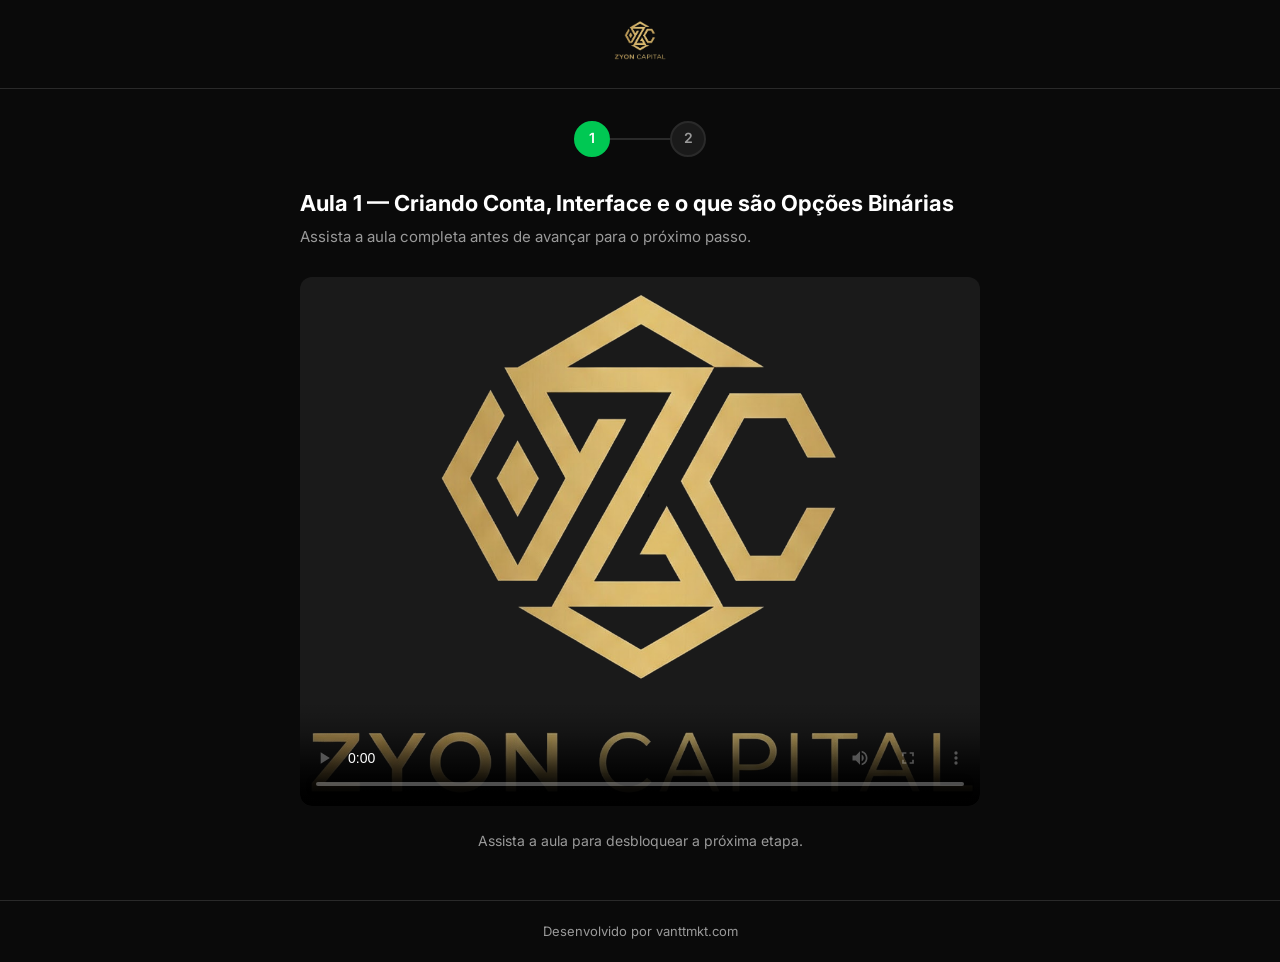
==== curso/index.html @ 96df7cd5 "Adicionar index.html no curso para URL limpa /curso Redireciona automaticamente para aula-1.html  Co" ====
<!DOCTYPE html>
<html lang="pt-BR">
<head>
    <meta charset="UTF-8">
    <meta http-equiv="refresh" content="0;url=aula-1.html">
    <title>Curso Básico | Zyon Capital</title>
</head>
<body>
    <p>Redirecionando para a Aula 1...</p>
</body>
</html>
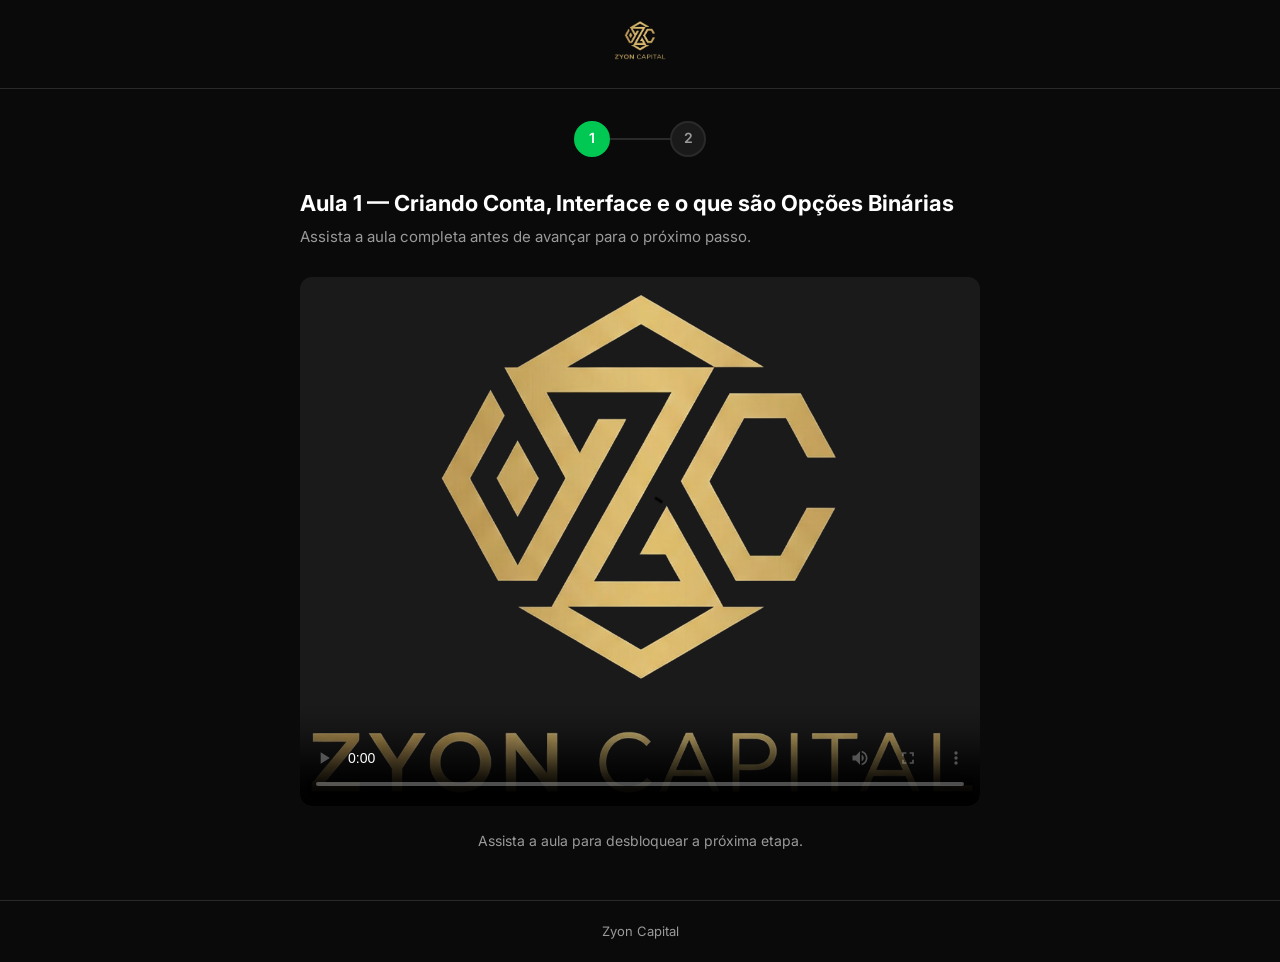
==== commit 04bf0142: "URLs limpas: /curso/aula-1 e /curso/aula-2 Reestruturar para diretórios com index.html. Remover roda" ====
--- a/curso/index.html
+++ b/curso/index.html
@@ -2,7 +2,7 @@
 <html lang="pt-BR">
 <head>
     <meta charset="UTF-8">
-    <meta http-equiv="refresh" content="0;url=aula-1.html">
+    <meta http-equiv="refresh" content="0;url=aula-1/">
     <title>Curso Básico | Zyon Capital</title>
 </head>
 <body>
